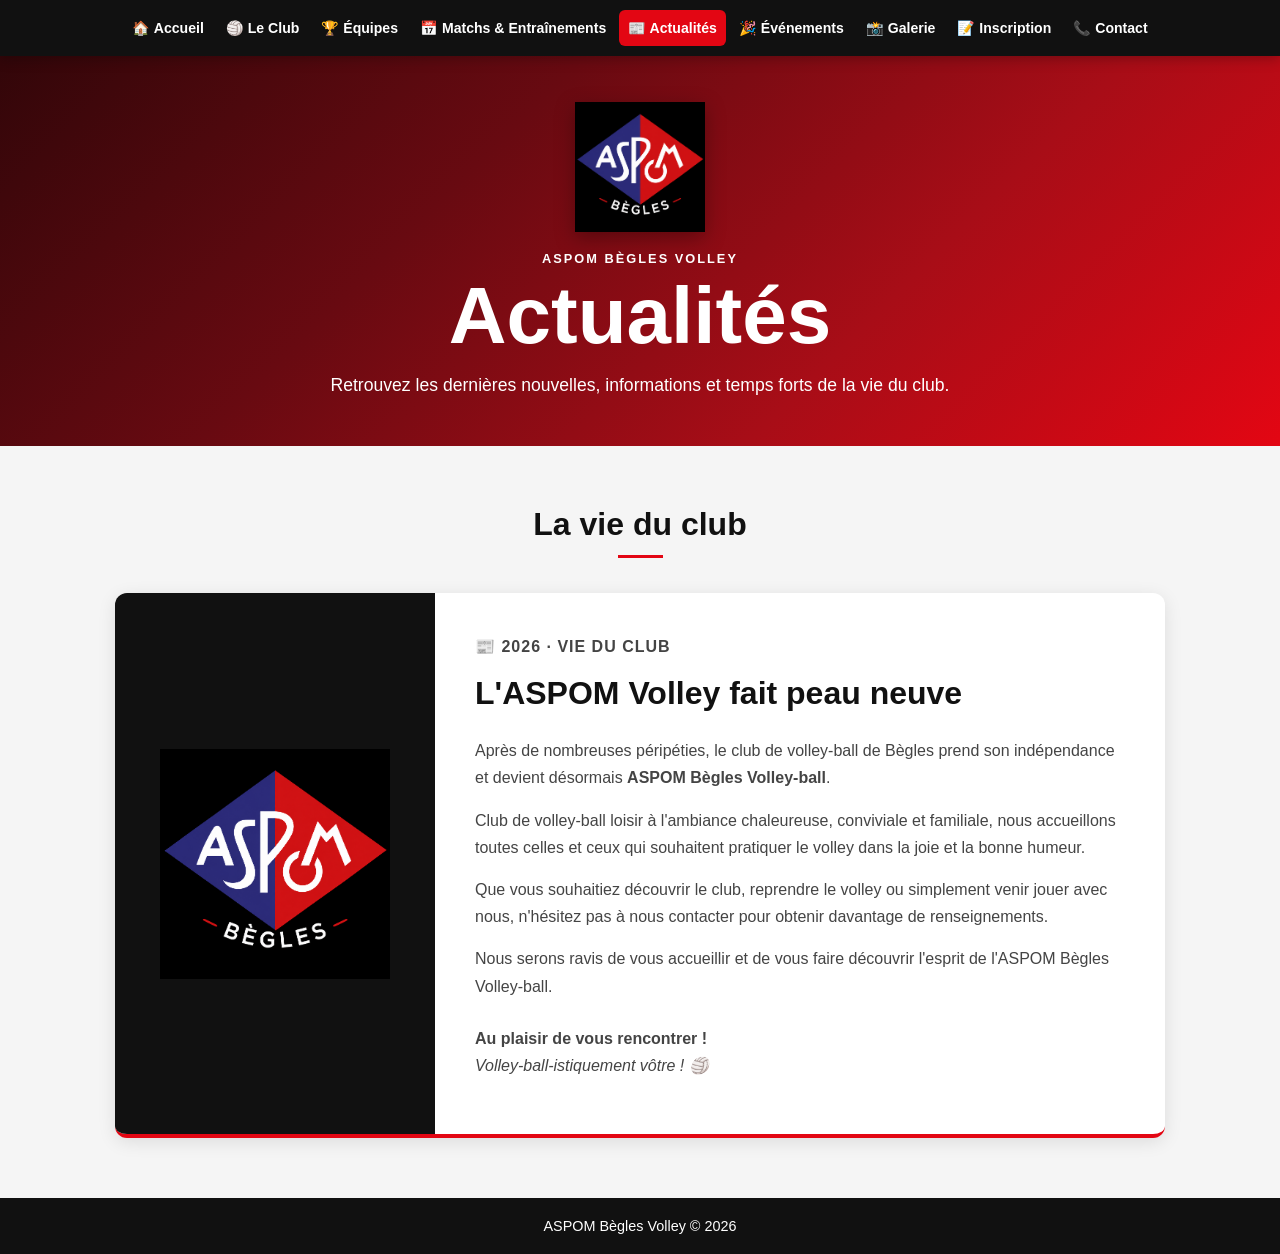
==== actualites.html @ 75d3885b "Update-v4" ====
<!DOCTYPE html>
<html lang="fr">

<head>
    <meta charset="UTF-8">
    <meta name="viewport" content="width=device-width, initial-scale=1.0">

    <title>Actualités | ASPOM Bègles Volley</title>

    <link rel="stylesheet" href="./style.css?v=3">
</head>

<body>

    <!-- =====================================================
         NAVIGATION
    ====================================================== -->

    <nav>
        <ul>

            <li>
                <a href="./index.html">🏠 Accueil</a>
            </li>

            <li>
                <a href="./club.html">🏐 Le Club</a>
            </li>

            <li>
                <a href="./equipes.html">🏆 Équipes</a>
            </li>

            <li>
                <a href="./matchs.html">📅 Matchs & Entraînements</a>
            </li>

            <li>
                <a href="./actualites.html" class="nav-active">
                    📰 Actualités
                </a>
            </li>

            <li>
                <a href="./evenements.html">
                    🎉 Événements
                </a>
            </li>

            <li>
                <a href="./galerie.html">
                    📸 Galerie
                </a>
            </li>

            <li>
                <a href="./inscription.html">
                    📝 Inscription
                </a>
            </li>

            <li>
                <a href="./index.html#contact">📞 Contact</a>
            </li>

        </ul>
    </nav>


    <!-- =====================================================
         BANDEAU
    ====================================================== -->

    <header class="page-hero">

        <div class="page-hero-content">

            <img
                src="./Logo_ASPOM.png"
                alt="Logo ASPOM Bègles Volley"
                class="page-hero-logo"
            >

            <p class="page-hero-label">
                ASPOM BÈGLES VOLLEY
            </p>

            <h1>
                Actualités
            </h1>

            <p class="page-hero-subtitle">
                Retrouvez les dernières nouvelles,
                informations et temps forts de la vie du club.
            </p>

        </div>

    </header>


    <!-- =====================================================
         CONTENU
    ====================================================== -->

    <main>

        <section class="section">

            <div class="section-title">

                <h2>
                    La vie du club
                </h2>

                <div class="title-line"></div>

            </div>


            <!-- =====================================================
                 ACTUALITÉ 1
            ====================================================== -->

            <article class="news-card">

                <div class="news-image">

                    <img
                        src="./Logo_ASPOM.png"
                        alt="ASPOM Bègles Volley"
                    >

                </div>


                <div class="news-content">

                    <p class="news-meta">
                        📰 2026 · Vie du club
                    </p>

                    <h2>
                        L'ASPOM Volley fait peau neuve
                    </h2>

                    <p>
                        Après de nombreuses péripéties, le club de
                        volley-ball de Bègles prend son indépendance
                        et devient désormais
                        <strong>ASPOM Bègles Volley-ball</strong>.
                    </p>

                    <p>
                        Club de volley-ball loisir à l'ambiance
                        chaleureuse, conviviale et familiale,
                        nous accueillons toutes celles et ceux
                        qui souhaitent pratiquer le volley dans
                        la joie et la bonne humeur.
                    </p>

                    <p>
                        Que vous souhaitiez découvrir le club,
                        reprendre le volley ou simplement venir
                        jouer avec nous, n'hésitez pas à nous
                        contacter pour obtenir davantage de
                        renseignements.
                    </p>

                    <p>
                        Nous serons ravis de vous accueillir et
                        de vous faire découvrir l'esprit de
                        l'ASPOM Bègles Volley-ball.
                    </p>

                    <p class="news-ending">
                        <strong>Au plaisir de vous rencontrer !</strong>
                        <br>
                        <em>Volley-ball-istiquement vôtre ! 🏐</em>
                    </p>

                </div>

            </article>

        </section>

    </main>


    <!-- =====================================================
         FOOTER
    ====================================================== -->

    <footer>

        <p>
            ASPOM Bègles Volley © 2026
        </p>

    </footer>

</body>

</html>
---- style.css ----
/* =====================================================
   RESET
===================================================== */

* {
    margin: 0;
    padding: 0;
    box-sizing: border-box;
}

html {
    scroll-behavior: smooth;
}

body {
    font-family: Arial, Helvetica, sans-serif;
    background: #f5f5f5;
    color: #111111;
}


/* =====================================================
   NAVIGATION
===================================================== */

nav {
    position: sticky;
    top: 0;
    z-index: 1000;

    width: 100%;

    background: #111111;

    box-shadow: 0 3px 12px rgba(0, 0, 0, 0.25);
}

nav ul {
    min-height: 56px;

    display: flex;
    justify-content: center;
    align-items: center;

    flex-wrap: wrap;

    gap: 4px;

    padding: 4px 15px;

    list-style: none;
}

nav li {
    list-style: none;
}

nav a {
    display: flex;
    align-items: center;

    gap: 6px;

    padding: 10px 9px;

    border-radius: 6px;

    color: #ffffff;

    text-decoration: none;

    font-size: 0.88rem;
    font-weight: bold;

    white-space: nowrap;

    transition:
        background 0.2s ease,
        color 0.2s ease;
}

nav a:hover {
    background: #e30613;
    color: #ffffff;
}


/* =====================================================
   HERO / BANNIÈRE PRINCIPALE
===================================================== */

.hero {
    position: relative;

    min-height: 733px;

    display: flex;
    justify-content: center;
    align-items: center;

    padding: 50px 20px;

    overflow: hidden;

    text-align: center;

    color: #ffffff;

    background:
        linear-gradient(
            135deg,
            #320609 0%,
            #680a11 35%,
            #a80d17 68%,
            #e30613 100%
        );
}


/* Effet lumineux rouge */

.hero::before {
    content: "";

    position: absolute;

    width: 800px;
    height: 800px;

    right: -300px;
    top: -150px;

    border-radius: 50%;

    background:
        radial-gradient(
            circle,
            rgba(255, 255, 255, 0.08) 0%,
            rgba(255, 255, 255, 0.02) 35%,
            transparent 70%
        );

    pointer-events: none;
}


/* Effet sombre diagonal */

.hero::after {
    content: "";

    position: absolute;

    width: 130%;
    height: 280px;

    left: -15%;
    bottom: -190px;

    transform: rotate(-7deg);

    background: rgba(0, 0, 0, 0.20);

    pointer-events: none;
}


/* Contenu du hero */

.hero-content {
    position: relative;

    z-index: 2;

    width: 100%;
    max-width: 900px;

    display: flex;
    flex-direction: column;
    align-items: center;

    margin: 0 auto;
}


/* =====================================================
   LOGO
===================================================== */

.hero-logo {
    display: block;

    width: 280px;
    max-width: 70%;

    height: auto;

    margin: 0 auto 22px;

    object-fit: contain;

    filter:
        drop-shadow(
            0 8px 12px rgba(0, 0, 0, 0.35)
        );
}


/* =====================================================
   TEXTE DU HERO
===================================================== */

.hero-label {
    margin-bottom: 15px;

    font-size: 0.95rem;

    font-weight: 500;

    letter-spacing: 0.5px;

    text-transform: uppercase;
}


.hero h1 {
    margin-bottom: 18px;

    font-size: clamp(3.2rem, 7vw, 5.8rem);

    line-height: 0.95;

    font-weight: 900;

    letter-spacing: -2px;

    text-shadow:
        0 4px 15px rgba(0, 0, 0, 0.25);
}

.hero h1 span {
    color: #ffffff;
}


.hero-subtitle {
    max-width: 800px;

    margin: 0 auto 28px;

    font-size: 1.2rem;

    line-height: 1.5;
}


/* =====================================================
   BOUTONS
===================================================== */

.hero-buttons {
    display: flex;

    justify-content: center;
    align-items: center;

    gap: 5px;

    flex-wrap: wrap;
}

.button {
    display: inline-block;

    padding: 14px 28px;

    border-radius: 30px;

    background: #f00616;

    color: #ffffff;

    text-decoration: none;

    font-size: 1rem;

    font-weight: bold;

    transition:
        background 0.2s ease,
        transform 0.2s ease;
}

.button:hover {
    background: #b9000c;

    transform: translateY(-2px);
}


/* Deuxième bouton */

.button-secondary {
    background: #f00616;

    border: none;
}

.button-secondary:hover {
    background: #b9000c;

    color: #ffffff;
}


/* =====================================================
   SECTION PRINCIPALE
===================================================== */

.section {
    max-width: 1400px;

    margin: 0 auto;

    padding: 60px 30px;
}

.section-title {
    margin-bottom: 35px;

    text-align: center;
}

.section-title h2 {
    font-size: 2rem;

    font-weight: 800;
}

.title-line {
    width: 45px;

    height: 3px;

    margin: 12px auto 0;

    background: #e30613;
}


/* =====================================================
   CARTES
===================================================== */

.cards {
    display: grid;

    grid-template-columns:
        repeat(4, 1fr);

    gap: 20px;
}

.card {
    min-height: 240px;

    display: flex;
    flex-direction: column;
    align-items: center;

    padding: 25px 20px;

    text-align: center;

    background: #ffffff;

    border-radius: 10px;

    border-bottom: 4px solid #e30613;

    box-shadow:
        0 4px 15px rgba(0, 0, 0, 0.10);

    transition:
        transform 0.2s ease,
        box-shadow 0.2s ease;
}

.card:hover {
    transform: translateY(-5px);

    box-shadow:
        0 8px 22px rgba(0, 0, 0, 0.15);
}


/* =====================================================
   ICÔNES
===================================================== */

.card-icon {
    display: flex;
    justify-content: center;
    align-items: center;

    width: 60px;
    height: 60px;

    margin-bottom: 12px;

    font-size: 2rem;
}

/* Carte entière utilisée comme lien */

a.card-link {
    color: #111111;
    text-decoration: none;
}

a.card-link:visited {
    color: #111111;
    text-decoration: none;
}

a.card-link:hover {
    color: #111111;
    text-decoration: none;
}

a.card-link h3,
a.card-link p {
    color: inherit;
    text-decoration: none;
}

/* =====================================================
   TEXTE DES CARTES
===================================================== */

.card h3 {
    margin-bottom: 12px;

    font-size: 1.1rem;

    line-height: 1.3;
}

.card p {
    font-size: 0.95rem;

    line-height: 1.55;

    color: #333333;
}


/* =====================================================
   FOOTER
===================================================== */

footer {
    padding: 20px;

    text-align: center;

    background: #111111;

    color: #ffffff;

    font-size: 0.9rem;
}

/* =====================================================
   PAGE CLUB - BANDEAU
===================================================== */

.page-hero {
    min-height: 390px;

    display: flex;
    justify-content: center;
    align-items: center;

    padding: 45px 20px;

    text-align: center;

    color: #ffffff;

    background:
        linear-gradient(
            135deg,
            #320609 0%,
            #680a11 35%,
            #a80d17 68%,
            #e30613 100%
        );
}


.page-hero-content {
    width: 100%;
    max-width: 850px;

    margin: 0 auto;
}


.page-hero-logo {
    width: 130px;
    height: auto;

    margin-bottom: 15px;

    filter:
        drop-shadow(
            0 6px 10px rgba(0, 0, 0, 0.30)
        );
}


.page-hero-label {
    margin-bottom: 10px;

    font-size: 0.8rem;

    font-weight: bold;

    letter-spacing: 2px;
}


.page-hero h1 {
    margin-bottom: 15px;

    font-size: clamp(3rem, 7vw, 5rem);

    font-weight: 900;

    line-height: 1;
}


.page-hero-subtitle {
    max-width: 700px;

    margin: auto;

    font-size: 1.1rem;

    line-height: 1.6;
}


/* =====================================================
   MENU PAGE CLUB
===================================================== */

.club-menu {
    display: grid;

    grid-template-columns:
        repeat(4, 1fr);

    gap: 20px;

    margin-bottom: 60px;
}


.club-menu-card {
    min-height: 210px;

    display: flex;
    flex-direction: column;
    align-items: center;

    padding: 25px 20px;

    text-align: center;

    text-decoration: none;

    color: #111111;

    background: #ffffff;

    border-radius: 10px;

    border-bottom: 4px solid #e30613;

    box-shadow:
        0 4px 15px rgba(0, 0, 0, 0.10);

    transition:
        transform 0.2s ease,
        box-shadow 0.2s ease;
}


.club-menu-card:hover {
    transform: translateY(-5px);

    box-shadow:
        0 8px 22px rgba(0, 0, 0, 0.15);
}


.club-menu-card:visited {
    color: #111111;
}


.club-menu-icon {
    margin-bottom: 12px;

    font-size: 2rem;
}


.club-menu-card h3 {
    margin-bottom: 12px;

    font-size: 1.15rem;
}


.club-menu-card p {
    color: #444444;

    font-size: 0.95rem;

    line-height: 1.5;
}


/* =====================================================
   CONTENU PAGE CLUB
===================================================== */

.club-content-section {
    max-width: 1050px;

    margin: 0 auto 35px;

    padding: 45px;

    background: #ffffff;

    border-radius: 12px;

    box-shadow:
        0 4px 18px rgba(0, 0, 0, 0.08);

    scroll-margin-top: 80px;
}


.club-content-text {
    max-width: 850px;

    margin: auto;
}


.club-small-title {
    margin-bottom: 8px;

    color: #e30613;

    font-size: 0.78rem;

    font-weight: 800;

    letter-spacing: 2px;
}


.club-content-section h2 {
    margin-bottom: 20px;

    font-size: 2rem;
}


.club-content-section p {
    margin-bottom: 14px;

    color: #444444;

    font-size: 1rem;

    line-height: 1.7;
}


/* =====================================================
   ONGLET ACTIF NAVIGATION
===================================================== */

nav a.nav-active {
    background: #e30613;
}

/* =====================================================
   PAGE ÉQUIPES
===================================================== */

.team-grid {
    display: grid;

    grid-template-columns:
        repeat(3, 1fr);

    gap: 22px;

    margin-bottom: 50px;
}


.team-card {
    position: relative;

    min-height: 260px;

    display: flex;
    flex-direction: column;
    align-items: center;
    justify-content: center;

    padding: 35px 25px;

    text-align: center;

    background: #ffffff;

    border-radius: 12px;

    border-bottom: 4px solid #e30613;

    box-shadow:
        0 4px 18px rgba(0, 0, 0, 0.10);
}


.team-number {
    position: absolute;

    top: 15px;
    right: 18px;

    color: #dddddd;

    font-size: 1.4rem;

    font-weight: 900;
}


.team-icon {
    margin-bottom: 15px;

    font-size: 2.4rem;
}


.team-card h3 {
    margin-bottom: 15px;

    font-size: 1.4rem;
}


.team-card p {
    color: #444444;

    font-size: 0.95rem;

    line-height: 1.6;
}


/* =====================================================
   ENTRAÎNEMENT COMMUN
===================================================== */

.training-block {
    max-width: 1050px;

    display: flex;
    align-items: center;

    gap: 30px;

    margin: 0 auto;

    padding: 40px;

    background: #ffffff;

    border-radius: 12px;

    border-left: 5px solid #e30613;

    box-shadow:
        0 4px 18px rgba(0, 0, 0, 0.08);
}


.training-icon {
    flex-shrink: 0;

    font-size: 3rem;
}


.training-content h2 {
    margin-bottom: 15px;

    font-size: 1.8rem;
}


.training-content p {
    margin-bottom: 10px;

    color: #444444;

    line-height: 1.6;
}

/* =====================================================
   PAGE MATCHS & ENTRAÎNEMENTS
===================================================== */

.schedule-block {
    max-width: 1050px;

    display: flex;
    align-items: flex-start;

    gap: 30px;

    margin: 0 auto 60px;

    padding: 40px;

    background: #ffffff;

    border-radius: 12px;

    border-left: 5px solid #e30613;

    box-shadow:
        0 4px 18px rgba(0, 0, 0, 0.08);
}


.schedule-icon {
    flex-shrink: 0;

    font-size: 3rem;
}


.schedule-content {
    width: 100%;
}


.schedule-content h2 {
    margin-bottom: 15px;

    font-size: 1.8rem;
}


.schedule-content p {
    margin-bottom: 12px;

    color: #444444;

    line-height: 1.6;
}


.schedule-details {
    display: grid;

    grid-template-columns:
        repeat(3, 1fr);

    gap: 15px;

    margin-top: 25px;
}


.schedule-details div {
    padding: 18px;

    background: #f7f7f7;

    border-radius: 8px;

    text-align: center;
}


.schedule-details strong {
    display: block;

    margin-bottom: 8px;
}


.schedule-details span {
    color: #444444;

    font-size: 0.95rem;
}


.matches-section {
    max-width: 1050px;

    margin: 0 auto;
}


.matches-empty {
    padding: 45px 25px;

    text-align: center;

    background: #ffffff;

    border-radius: 12px;

    border-bottom: 4px solid #e30613;

    box-shadow:
        0 4px 18px rgba(0, 0, 0, 0.08);
}


.matches-empty-icon {
    margin-bottom: 15px;

    font-size: 2.5rem;
}


.matches-empty h3 {
    margin-bottom: 12px;

    font-size: 1.4rem;
}


.matches-empty p {
    color: #444444;

    line-height: 1.6;
}

/* =====================================================
   PAGE ACTUALITÉS
===================================================== */

.news-card {
    max-width: 1050px;

    display: grid;

    grid-template-columns:
        320px 1fr;

    margin: 0 auto;

    overflow: hidden;

    background: #ffffff;

    border-radius: 12px;

    border-bottom: 4px solid #e30613;

    box-shadow:
        0 4px 18px rgba(0, 0, 0, 0.10);
}


.news-image {
    display: flex;
    justify-content: center;
    align-items: center;

    min-height: 380px;

    padding: 35px;

    background: #111111;
}


.news-image img {
    width: 100%;
    max-width: 230px;

    height: auto;

    object-fit: contain;
}


.news-content {
    padding: 40px;
}


.news-meta {
    margin-bottom: 10px;

    color: #e30613;

    font-size: 0.8rem;

    font-weight: 800;

    letter-spacing: 1px;

    text-transform: uppercase;
}


.news-content h2 {
    margin-bottom: 25px;

    font-size: 2rem;
}


.news-content p {
    margin-bottom: 15px;

    color: #444444;

    font-size: 1rem;

    line-height: 1.7;
}


.news-ending {
    margin-top: 25px;
}

/* =====================================================
   PAGE ÉVÉNEMENTS
===================================================== */

.events-grid {
    display: grid;

    grid-template-columns:
        repeat(3, 1fr);

    gap: 22px;

    margin-bottom: 50px;
}


.event-card {
    min-height: 250px;

    display: flex;
    flex-direction: column;
    justify-content: center;
    align-items: center;

    padding: 30px 25px;

    text-align: center;

    background: #ffffff;

    border-radius: 12px;

    border-bottom: 4px solid #e30613;

    box-shadow:
        0 4px 18px rgba(0, 0, 0, 0.10);
}


.event-icon {
    margin-bottom: 15px;

    font-size: 2.5rem;
}


.event-card h3 {
    margin-bottom: 15px;

    font-size: 1.3rem;
}


.event-card p {
    color: #444444;

    font-size: 0.95rem;

    line-height: 1.6;
}


.events-coming {
    max-width: 1050px;

    margin: 0 auto;

    padding: 40px;

    text-align: center;

    background: #ffffff;

    border-radius: 12px;

    border-left: 5px solid #e30613;

    box-shadow:
        0 4px 18px rgba(0, 0, 0, 0.08);
}


.events-coming-icon {
    margin-bottom: 12px;

    font-size: 2.7rem;
}


.events-coming h2 {
    margin-bottom: 15px;

    font-size: 1.8rem;
}


.events-coming p {
    color: #444444;

    line-height: 1.6;
}

/* =====================================================
   PAGE GALERIE
===================================================== */

.gallery-categories {
    display: grid;

    grid-template-columns:
        repeat(3, 1fr);

    gap: 22px;

    margin-bottom: 50px;
}


.gallery-category {
    min-height: 240px;

    display: flex;
    flex-direction: column;
    justify-content: center;
    align-items: center;

    padding: 30px 25px;

    text-align: center;

    background: #ffffff;

    border-radius: 12px;

    border-bottom: 4px solid #e30613;

    box-shadow:
        0 4px 18px rgba(0, 0, 0, 0.10);
}


.gallery-category-icon {
    margin-bottom: 15px;

    font-size: 2.5rem;
}


.gallery-category h3 {
    margin-bottom: 15px;

    font-size: 1.3rem;
}


.gallery-category p {
    color: #444444;

    font-size: 0.95rem;

    line-height: 1.6;
}


.gallery-coming {
    max-width: 1050px;

    margin: 0 auto;

    padding: 45px 30px;

    text-align: center;

    background: #ffffff;

    border-radius: 12px;

    border-left: 5px solid #e30613;

    box-shadow:
        0 4px 18px rgba(0, 0, 0, 0.08);
}


.gallery-coming-icon {
    margin-bottom: 15px;

    font-size: 3rem;
}


.gallery-coming h2 {
    margin-bottom: 15px;

    font-size: 1.8rem;
}


.gallery-coming p {
    color: #444444;

    line-height: 1.6;
}

/* =====================================================
   PAGE INSCRIPTION
===================================================== */

.join-intro {
    max-width: 1050px;

    display: flex;
    align-items: center;

    gap: 30px;

    margin: 0 auto 45px;

    padding: 40px;

    background: #ffffff;

    border-radius: 12px;

    border-left: 5px solid #e30613;

    box-shadow:
        0 4px 18px rgba(0, 0, 0, 0.08);
}


.join-intro-icon {
    flex-shrink: 0;

    font-size: 3rem;
}


.join-intro-content h2 {
    margin-bottom: 15px;

    font-size: 1.8rem;
}


.join-intro-content p {
    margin-bottom: 12px;

    color: #444444;

    line-height: 1.6;
}


/* ÉTAPES */

.join-steps {
    display: grid;

    grid-template-columns:
        repeat(3, 1fr);

    gap: 22px;

    margin-bottom: 50px;
}


.join-step {
    position: relative;

    min-height: 260px;

    display: flex;
    flex-direction: column;
    justify-content: center;
    align-items: center;

    padding: 35px 25px;

    text-align: center;

    background: #ffffff;

    border-radius: 12px;

    border-bottom: 4px solid #e30613;

    box-shadow:
        0 4px 18px rgba(0, 0, 0, 0.10);
}


.join-step-number {
    position: absolute;

    top: 15px;
    right: 18px;

    color: #dddddd;

    font-size: 1.5rem;

    font-weight: 900;
}


.join-step-icon {
    margin-bottom: 15px;

    font-size: 2.5rem;
}


.join-step h3 {
    margin-bottom: 15px;

    font-size: 1.25rem;
}


.join-step p {
    color: #444444;

    font-size: 0.95rem;

    line-height: 1.6;
}


/* HORAIRES */

.join-training {
    max-width: 1050px;

    margin: 0 auto;

    padding: 40px;

    text-align: center;

    background: #ffffff;

    border-radius: 12px;

    box-shadow:
        0 4px 18px rgba(0, 0, 0, 0.08);
}


.join-training h2 {
    margin-bottom: 25px;

    font-size: 1.8rem;
}


.join-training-details {
    display: grid;

    grid-template-columns:
        repeat(3, 1fr);

    gap: 15px;
}


.join-training-details div {
    padding: 20px;

    background: #f7f7f7;

    border-radius: 8px;

    border-bottom: 3px solid #e30613;
}


.join-training-details strong {
    display: block;

    margin-bottom: 8px;
}


.join-training-details span {
    color: #444444;
}

/* =====================================================
   TABLETTES
===================================================== */

@media (max-width: 1100px) {

    nav a {
        font-size: 0.82rem;

        padding: 9px 7px;
    }

    .hero {
        min-height: 680px;
    }

    .cards {
        grid-template-columns:
            repeat(2, 1fr);
    }
   
   .club-menu {
    grid-template-columns:
        repeat(2, 1fr);
   }
}


/* =====================================================
   TÉLÉPHONES
===================================================== */

@media (max-width: 700px) {

    nav ul {
        gap: 2px;

        padding: 5px;
    }

    nav a {
        padding: 7px 5px;

        font-size: 0.72rem;
    }


    .hero {
        min-height: 650px;

        padding: 45px 20px;
    }


    .hero-logo {
        width: 210px;

        margin-bottom: 20px;
    }


    .hero-label {
        font-size: 0.72rem;

        letter-spacing: 1px;
    }


    .hero h1 {
        font-size: clamp(2.8rem, 13vw, 4rem);

        letter-spacing: -1px;
    }


    .hero-subtitle {
        font-size: 1rem;

        max-width: 500px;
    }


    .hero-buttons {
        flex-direction: column;

        width: 100%;

        gap: 10px;
    }


    .hero-buttons .button {
        width: 100%;

        max-width: 280px;

        text-align: center;
    }


    .section {
        padding: 45px 15px;
    }


    .section-title h2 {
        font-size: 1.7rem;
    }


    .cards {
        grid-template-columns:
            repeat(2, 1fr);

        gap: 12px;
    }


    .card {
        min-height: 250px;

        padding: 20px 12px;
    }


    .card h3 {
        font-size: 0.95rem;
    }


    .card p {
        font-size: 0.85rem;
    }

   .page-hero {
    min-height: 330px;
   }
   
   .page-hero-logo {
       width: 100px;
   }
   
   .club-menu {
       grid-template-columns:
           repeat(2, 1fr);
   
       gap: 12px;
   }
   
   .club-menu-card {
       min-height: 200px;
   
       padding: 20px 12px;
   }
   
   .club-content-section {
       padding: 30px 20px;
   }
   
   .club-content-section h2 {
       font-size: 1.6rem;
   }

   .club-stats {
    grid-template-columns:
        repeat(2, 1fr);
   }

   .team-grid {
       grid-template-columns: 1fr;
   }
   
   .training-block {
       flex-direction: column;
   
       padding: 30px 20px;
   
       text-align: center;
   }
   .news-card {
       grid-template-columns: 1fr;
   }
   
   
   .news-image {
       min-height: 250px;
   }
   
   
   .news-image img {
       max-width: 170px;
   }
   
   
   .news-content {
       padding: 30px 20px;
   }
   
   
   .news-content h2 {
       font-size: 1.6rem;
   }

   .events-grid {
       grid-template-columns: 1fr;
   }
   
   
   .events-coming {
       padding: 30px 20px;
   }

   .gallery-categories {
       grid-template-columns: 1fr;
   }
   
   
   .gallery-coming {
       padding: 30px 20px;
   }

   .join-intro {
       flex-direction: column;
   
       padding: 30px 20px;
   
       text-align: center;
   }
   
   
   .join-steps {
       grid-template-columns: 1fr;
   }
   
   
   .join-training {
       padding: 30px 20px;
   }
   
   
   .join-training-details {
       grid-template-columns: 1fr;
   }
}


/* =====================================================
   PETITS TÉLÉPHONES
===================================================== */

@media (max-width: 420px) {

    nav a {
        font-size: 0.68rem;

        padding: 6px 4px;
    }


    .hero {
        min-height: 620px;
    }


    .hero-logo {
        width: 175px;
    }


    .hero h1 {
        font-size: 2.7rem;
    }


    .cards {
        grid-template-columns: 1fr;
    }

   .club-menu {
    grid-template-columns: 1fr;
   }

   .club-stats {
    grid-template-columns: 1fr;
   }
}
/* =====================================================
   CHIFFRES CLÉS DU CLUB
===================================================== */

.club-stats {
    display: grid;

    grid-template-columns:
        repeat(4, 1fr);

    gap: 18px;

    margin-top: 35px;
}


.club-stat {
    min-height: 130px;

    display: flex;
    flex-direction: column;
    justify-content: center;
    align-items: center;

    padding: 22px 15px;

    text-align: center;

    background: #f7f7f7;

    border-radius: 10px;

    border-bottom: 4px solid #e30613;
}


.club-stat-number {
    display: block;

    margin-bottom: 7px;

    color: #e30613;

    font-size: 2rem;

    font-weight: 900;
}


.club-stat-place {
    font-size: 1.6rem;
}


.club-stat-label {
    color: #333333;

    font-size: 0.9rem;

    font-weight: bold;

    line-height: 1.4;
}

.card-link {
    color: #111111;
    text-decoration: none;
}

.card-link:visited {
    color: #111111;
}
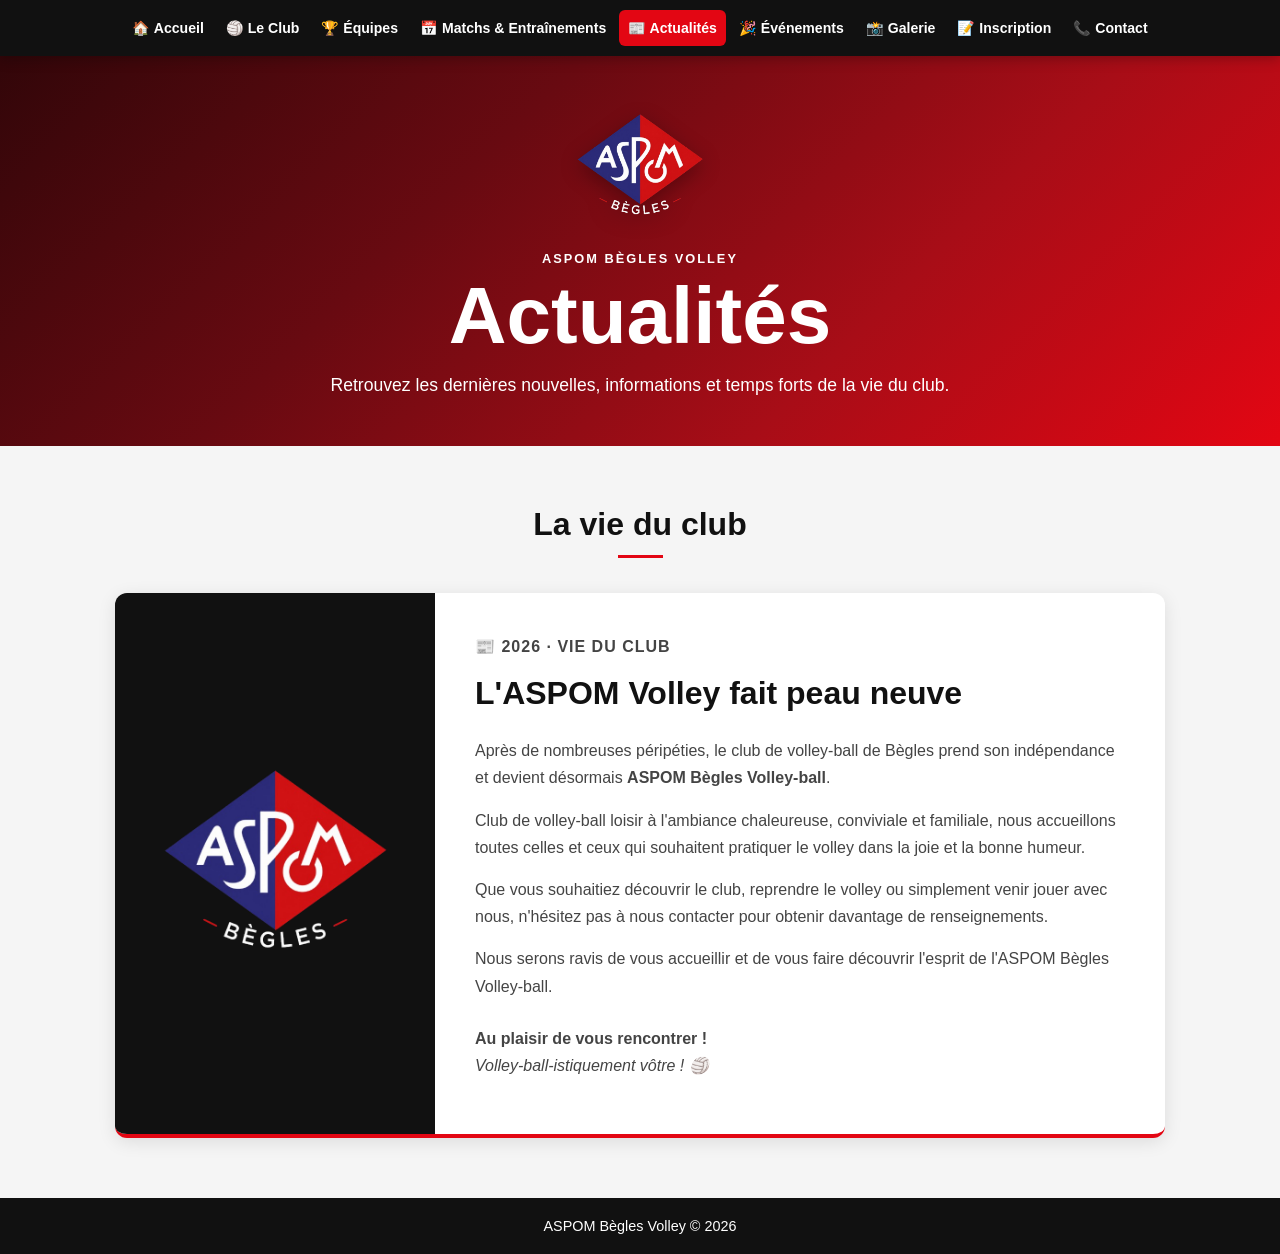
==== commit e8530823: "Update-v5" ====
--- a/actualites.html
+++ b/actualites.html
@@ -7,7 +7,7 @@
 
     <title>Actualités | ASPOM Bègles Volley</title>
 
-    <link rel="stylesheet" href="./style.css?v=3">
+    <link rel="stylesheet" href="./style.css?v=5">
 </head>
 
 <body>
@@ -60,7 +60,9 @@
             </li>
 
             <li>
-                <a href="./index.html#contact">📞 Contact</a>
+                <a href="./contact.html">
+                    📞 Contact
+                </a>
             </li>
 
         </ul>
--- a/style.css
+++ b/style.css
@@ -101,6 +101,358 @@
     padding: 50px 20px;
 
     overflow: hidden;
+
+    text-align: center;
+
+    color: #ffffff;
+
+    background:
+        linear-gradient(
+            rgba(0, 0, 0, 0.55),
+            rgba(120, 0, 0, 0.35)
+        ),
+        url("./fond-banniere-volley.png");
+
+    background-size: cover;
+    background-position: center;
+    background-repeat: no-repeat;
+}
+
+
+/* Effet lumineux rouge */
+
+.hero::before {
+    display: none;
+}
+
+
+/* Effet sombre diagonal */
+
+.hero::after {
+    display: none;
+}
+
+
+/* Contenu du hero */
+
+.hero-content {
+    position: relative;
+
+    z-index: 2;
+
+    width: 100%;
+    max-width: 900px;
+
+    display: flex;
+    flex-direction: column;
+    align-items: center;
+
+    margin: 0 auto;
+}
+
+
+/* =====================================================
+   LOGO
+===================================================== */
+
+.hero-logo {
+    display: block;
+
+    width: 280px;
+    max-width: 70%;
+
+    height: auto;
+
+    margin: 0 auto 22px;
+
+    object-fit: contain;
+
+    filter:
+        drop-shadow(
+            0 8px 12px rgba(0, 0, 0, 0.35)
+        );
+}
+
+
+/* =====================================================
+   TEXTE DU HERO
+===================================================== */
+
+.hero-label {
+    margin-bottom: 15px;
+
+    font-size: 0.95rem;
+
+    font-weight: 500;
+
+    letter-spacing: 0.5px;
+
+    text-transform: uppercase;
+}
+
+
+.hero h1 {
+    margin-bottom: 18px;
+
+    font-size: clamp(3.2rem, 7vw, 5.8rem);
+
+    line-height: 0.95;
+
+    font-weight: 900;
+
+    letter-spacing: -2px;
+
+    text-shadow:
+        0 6px 20px rgba(0, 0, 0, 0.55);
+}
+
+.hero h1 span {
+    color: #ffffff;
+}
+
+
+.hero-subtitle {
+    max-width: 800px;
+
+    margin: 0 auto 28px;
+
+    font-size: 1.2rem;
+
+    line-height: 1.5;
+
+    text-shadow:
+        0 3px 10px rgba(0, 0, 0, 0.45);
+}
+
+/* =====================================================
+   BOUTONS
+===================================================== */
+
+.hero-buttons {
+    display: flex;
+
+    justify-content: center;
+    align-items: center;
+
+    gap: 5px;
+
+    flex-wrap: wrap;
+}
+
+.button {
+    display: inline-block;
+
+    padding: 14px 28px;
+
+    border-radius: 30px;
+
+    background: #f00616;
+
+    color: #ffffff;
+
+    text-decoration: none;
+
+    font-size: 1rem;
+
+    font-weight: bold;
+
+    transition:
+        background 0.2s ease,
+        transform 0.2s ease;
+}
+
+.button:hover {
+    background: #b9000c;
+
+    transform: translateY(-2px);
+}
+
+
+/* Deuxième bouton */
+
+.button-secondary {
+    background: #f00616;
+
+    border: none;
+}
+
+.button-secondary:hover {
+    background: #b9000c;
+
+    color: #ffffff;
+}
+
+
+/* =====================================================
+   SECTION PRINCIPALE
+===================================================== */
+
+.section {
+    max-width: 1400px;
+
+    margin: 0 auto;
+
+    padding: 60px 30px;
+}
+
+.section-title {
+    margin-bottom: 35px;
+
+    text-align: center;
+}
+
+.section-title h2 {
+    font-size: 2rem;
+
+    font-weight: 800;
+}
+
+.title-line {
+    width: 45px;
+
+    height: 3px;
+
+    margin: 12px auto 0;
+
+    background: #e30613;
+}
+
+
+/* =====================================================
+   CARTES
+===================================================== */
+
+.cards {
+    display: grid;
+
+    grid-template-columns:
+        repeat(4, 1fr);
+
+    gap: 20px;
+}
+
+.card {
+    min-height: 240px;
+
+    display: flex;
+    flex-direction: column;
+    align-items: center;
+
+    padding: 25px 20px;
+
+    text-align: center;
+
+    background: #ffffff;
+
+    border-radius: 10px;
+
+    border-bottom: 4px solid #e30613;
+
+    box-shadow:
+        0 4px 15px rgba(0, 0, 0, 0.10);
+
+    transition:
+        transform 0.2s ease,
+        box-shadow 0.2s ease;
+}
+
+.card:hover {
+    transform: translateY(-5px);
+
+    box-shadow:
+        0 8px 22px rgba(0, 0, 0, 0.15);
+}
+
+
+/* =====================================================
+   ICÔNES
+===================================================== */
+
+.card-icon {
+    display: flex;
+    justify-content: center;
+    align-items: center;
+
+    width: 60px;
+    height: 60px;
+
+    margin-bottom: 12px;
+
+    font-size: 2rem;
+}
+
+/* Carte entière utilisée comme lien */
+
+a.card-link {
+    color: #111111;
+    text-decoration: none;
+}
+
+a.card-link:visited {
+    color: #111111;
+    text-decoration: none;
+}
+
+a.card-link:hover {
+    color: #111111;
+    text-decoration: none;
+}
+
+a.card-link h3,
+a.card-link p {
+    color: inherit;
+    text-decoration: none;
+}
+
+/* =====================================================
+   TEXTE DES CARTES
+===================================================== */
+
+.card h3 {
+    margin-bottom: 12px;
+
+    font-size: 1.1rem;
+
+    line-height: 1.3;
+}
+
+.card p {
+    font-size: 0.95rem;
+
+    line-height: 1.55;
+
+    color: #333333;
+}
+
+
+/* =====================================================
+   FOOTER
+===================================================== */
+
+footer {
+    padding: 20px;
+
+    text-align: center;
+
+    background: #111111;
+
+    color: #ffffff;
+
+    font-size: 0.9rem;
+}
+
+/* =====================================================
+   PAGE CLUB - BANDEAU
+===================================================== */
+
+.page-hero {
+    min-height: 390px;
+
+    display: flex;
+    justify-content: center;
+    align-items: center;
+
+    padding: 45px 20px;
 
     text-align: center;
 
@@ -117,388 +469,6 @@
 }
 
 
-/* Effet lumineux rouge */
-
-.hero::before {
-    content: "";
-
-    position: absolute;
-
-    width: 800px;
-    height: 800px;
-
-    right: -300px;
-    top: -150px;
-
-    border-radius: 50%;
-
-    background:
-        radial-gradient(
-            circle,
-            rgba(255, 255, 255, 0.08) 0%,
-            rgba(255, 255, 255, 0.02) 35%,
-            transparent 70%
-        );
-
-    pointer-events: none;
-}
-
-
-/* Effet sombre diagonal */
-
-.hero::after {
-    content: "";
-
-    position: absolute;
-
-    width: 130%;
-    height: 280px;
-
-    left: -15%;
-    bottom: -190px;
-
-    transform: rotate(-7deg);
-
-    background: rgba(0, 0, 0, 0.20);
-
-    pointer-events: none;
-}
-
-
-/* Contenu du hero */
-
-.hero-content {
-    position: relative;
-
-    z-index: 2;
-
-    width: 100%;
-    max-width: 900px;
-
-    display: flex;
-    flex-direction: column;
-    align-items: center;
-
-    margin: 0 auto;
-}
-
-
-/* =====================================================
-   LOGO
-===================================================== */
-
-.hero-logo {
-    display: block;
-
-    width: 280px;
-    max-width: 70%;
-
-    height: auto;
-
-    margin: 0 auto 22px;
-
-    object-fit: contain;
-
-    filter:
-        drop-shadow(
-            0 8px 12px rgba(0, 0, 0, 0.35)
-        );
-}
-
-
-/* =====================================================
-   TEXTE DU HERO
-===================================================== */
-
-.hero-label {
-    margin-bottom: 15px;
-
-    font-size: 0.95rem;
-
-    font-weight: 500;
-
-    letter-spacing: 0.5px;
-
-    text-transform: uppercase;
-}
-
-
-.hero h1 {
-    margin-bottom: 18px;
-
-    font-size: clamp(3.2rem, 7vw, 5.8rem);
-
-    line-height: 0.95;
-
-    font-weight: 900;
-
-    letter-spacing: -2px;
-
-    text-shadow:
-        0 4px 15px rgba(0, 0, 0, 0.25);
-}
-
-.hero h1 span {
-    color: #ffffff;
-}
-
-
-.hero-subtitle {
-    max-width: 800px;
-
-    margin: 0 auto 28px;
-
-    font-size: 1.2rem;
-
-    line-height: 1.5;
-}
-
-
-/* =====================================================
-   BOUTONS
-===================================================== */
-
-.hero-buttons {
-    display: flex;
-
-    justify-content: center;
-    align-items: center;
-
-    gap: 5px;
-
-    flex-wrap: wrap;
-}
-
-.button {
-    display: inline-block;
-
-    padding: 14px 28px;
-
-    border-radius: 30px;
-
-    background: #f00616;
-
-    color: #ffffff;
-
-    text-decoration: none;
-
-    font-size: 1rem;
-
-    font-weight: bold;
-
-    transition:
-        background 0.2s ease,
-        transform 0.2s ease;
-}
-
-.button:hover {
-    background: #b9000c;
-
-    transform: translateY(-2px);
-}
-
-
-/* Deuxième bouton */
-
-.button-secondary {
-    background: #f00616;
-
-    border: none;
-}
-
-.button-secondary:hover {
-    background: #b9000c;
-
-    color: #ffffff;
-}
-
-
-/* =====================================================
-   SECTION PRINCIPALE
-===================================================== */
-
-.section {
-    max-width: 1400px;
-
-    margin: 0 auto;
-
-    padding: 60px 30px;
-}
-
-.section-title {
-    margin-bottom: 35px;
-
-    text-align: center;
-}
-
-.section-title h2 {
-    font-size: 2rem;
-
-    font-weight: 800;
-}
-
-.title-line {
-    width: 45px;
-
-    height: 3px;
-
-    margin: 12px auto 0;
-
-    background: #e30613;
-}
-
-
-/* =====================================================
-   CARTES
-===================================================== */
-
-.cards {
-    display: grid;
-
-    grid-template-columns:
-        repeat(4, 1fr);
-
-    gap: 20px;
-}
-
-.card {
-    min-height: 240px;
-
-    display: flex;
-    flex-direction: column;
-    align-items: center;
-
-    padding: 25px 20px;
-
-    text-align: center;
-
-    background: #ffffff;
-
-    border-radius: 10px;
-
-    border-bottom: 4px solid #e30613;
-
-    box-shadow:
-        0 4px 15px rgba(0, 0, 0, 0.10);
-
-    transition:
-        transform 0.2s ease,
-        box-shadow 0.2s ease;
-}
-
-.card:hover {
-    transform: translateY(-5px);
-
-    box-shadow:
-        0 8px 22px rgba(0, 0, 0, 0.15);
-}
-
-
-/* =====================================================
-   ICÔNES
-===================================================== */
-
-.card-icon {
-    display: flex;
-    justify-content: center;
-    align-items: center;
-
-    width: 60px;
-    height: 60px;
-
-    margin-bottom: 12px;
-
-    font-size: 2rem;
-}
-
-/* Carte entière utilisée comme lien */
-
-a.card-link {
-    color: #111111;
-    text-decoration: none;
-}
-
-a.card-link:visited {
-    color: #111111;
-    text-decoration: none;
-}
-
-a.card-link:hover {
-    color: #111111;
-    text-decoration: none;
-}
-
-a.card-link h3,
-a.card-link p {
-    color: inherit;
-    text-decoration: none;
-}
-
-/* =====================================================
-   TEXTE DES CARTES
-===================================================== */
-
-.card h3 {
-    margin-bottom: 12px;
-
-    font-size: 1.1rem;
-
-    line-height: 1.3;
-}
-
-.card p {
-    font-size: 0.95rem;
-
-    line-height: 1.55;
-
-    color: #333333;
-}
-
-
-/* =====================================================
-   FOOTER
-===================================================== */
-
-footer {
-    padding: 20px;
-
-    text-align: center;
-
-    background: #111111;
-
-    color: #ffffff;
-
-    font-size: 0.9rem;
-}
-
-/* =====================================================
-   PAGE CLUB - BANDEAU
-===================================================== */
-
-.page-hero {
-    min-height: 390px;
-
-    display: flex;
-    justify-content: center;
-    align-items: center;
-
-    padding: 45px 20px;
-
-    text-align: center;
-
-    color: #ffffff;
-
-    background:
-        linear-gradient(
-            135deg,
-            #320609 0%,
-            #680a11 35%,
-            #a80d17 68%,
-            #e30613 100%
-        );
-}
-
-
 .page-hero-content {
     width: 100%;
     max-width: 850px;
@@ -1447,315 +1417,450 @@
 }
 
 /* =====================================================
-   TABLETTES
-===================================================== */
-
-@media (max-width: 1100px) {
-
-    nav a {
-        font-size: 0.82rem;
-
-        padding: 9px 7px;
-    }
-
-    .hero {
-        min-height: 680px;
-    }
-
-    .cards {
-        grid-template-columns:
-            repeat(2, 1fr);
-    }
-   
-   .club-menu {
-    grid-template-columns:
-        repeat(2, 1fr);
-   }
-}
-
-
-/* =====================================================
-   TÉLÉPHONES
-===================================================== */
-
-@media (max-width: 700px) {
-
-    nav ul {
-        gap: 2px;
-
-        padding: 5px;
-    }
-
-    nav a {
-        padding: 7px 5px;
-
-        font-size: 0.72rem;
-    }
-
-
-    .hero {
-        min-height: 650px;
-
-        padding: 45px 20px;
-    }
-
-
-    .hero-logo {
-        width: 210px;
-
-        margin-bottom: 20px;
-    }
-
-
-    .hero-label {
-        font-size: 0.72rem;
-
-        letter-spacing: 1px;
-    }
-
-
-    .hero h1 {
-        font-size: clamp(2.8rem, 13vw, 4rem);
-
-        letter-spacing: -1px;
-    }
-
-
-    .hero-subtitle {
-        font-size: 1rem;
-
-        max-width: 500px;
-    }
-
-
-    .hero-buttons {
-        flex-direction: column;
-
-        width: 100%;
-
-        gap: 10px;
-    }
-
-
-    .hero-buttons .button {
-        width: 100%;
-
-        max-width: 280px;
-
-        text-align: center;
-    }
-
-
-    .section {
-        padding: 45px 15px;
-    }
-
-
-    .section-title h2 {
-        font-size: 1.7rem;
-    }
-
-
-    .cards {
-        grid-template-columns:
-            repeat(2, 1fr);
-
-        gap: 12px;
-    }
-
-
-    .card {
-        min-height: 250px;
-
-        padding: 20px 12px;
-    }
-
-
-    .card h3 {
-        font-size: 0.95rem;
-    }
-
-
-    .card p {
-        font-size: 0.85rem;
-    }
-
-   .page-hero {
-    min-height: 330px;
-   }
-   
-   .page-hero-logo {
-       width: 100px;
-   }
-   
-   .club-menu {
-       grid-template-columns:
-           repeat(2, 1fr);
-   
-       gap: 12px;
-   }
-   
-   .club-menu-card {
-       min-height: 200px;
-   
-       padding: 20px 12px;
-   }
-   
-   .club-content-section {
-       padding: 30px 20px;
-   }
-   
-   .club-content-section h2 {
-       font-size: 1.6rem;
-   }
-
-   .club-stats {
-    grid-template-columns:
-        repeat(2, 1fr);
-   }
-
-   .team-grid {
-       grid-template-columns: 1fr;
-   }
-   
-   .training-block {
-       flex-direction: column;
-   
-       padding: 30px 20px;
-   
-       text-align: center;
-   }
-   .news-card {
-       grid-template-columns: 1fr;
-   }
-   
-   
-   .news-image {
-       min-height: 250px;
-   }
-   
-   
-   .news-image img {
-       max-width: 170px;
-   }
-   
-   
-   .news-content {
-       padding: 30px 20px;
-   }
-   
-   
-   .news-content h2 {
-       font-size: 1.6rem;
-   }
-
-   .events-grid {
-       grid-template-columns: 1fr;
-   }
-   
-   
-   .events-coming {
-       padding: 30px 20px;
-   }
-
-   .gallery-categories {
-       grid-template-columns: 1fr;
-   }
-   
-   
-   .gallery-coming {
-       padding: 30px 20px;
-   }
-
-   .join-intro {
-       flex-direction: column;
-   
-       padding: 30px 20px;
-   
-       text-align: center;
-   }
-   
-   
-   .join-steps {
-       grid-template-columns: 1fr;
-   }
-   
-   
-   .join-training {
-       padding: 30px 20px;
-   }
-   
-   
-   .join-training-details {
-       grid-template-columns: 1fr;
-   }
-}
-
-
-/* =====================================================
-   PETITS TÉLÉPHONES
-===================================================== */
-
-@media (max-width: 420px) {
-
-    nav a {
-        font-size: 0.68rem;
-
-        padding: 6px 4px;
-    }
-
-
-    .hero {
-        min-height: 620px;
-    }
-
-
-    .hero-logo {
-        width: 175px;
-    }
-
-
-    .hero h1 {
-        font-size: 2.7rem;
-    }
-
-
-    .cards {
-        grid-template-columns: 1fr;
-    }
-
-   .club-menu {
-    grid-template-columns: 1fr;
-   }
-
-   .club-stats {
-    grid-template-columns: 1fr;
-   }
-}
-/* =====================================================
-   CHIFFRES CLÉS DU CLUB
-===================================================== */
-
-.club-stats {
+   PAGE CONTACT
+===================================================== */
+
+.contact-grid {
     display: grid;
 
     grid-template-columns:
         repeat(4, 1fr);
 
-    gap: 18px;
-
-    margin-top: 35px;
-}
-
-
-.club-stat {
-    min-height: 130px;
+    gap: 22px;
+
+    margin-bottom: 50px;
+}
+
+
+.contact-card {
+    min-height: 260px;
 
     display: flex;
     flex-direction: column;
     justify-content: center;
     align-items: center;
 
+    padding: 30px 25px;
+
+    text-align: center;
+
+    background: #ffffff;
+
+    border-radius: 12px;
+
+    border-bottom: 4px solid #e30613;
+
+    box-shadow:
+        0 4px 18px rgba(0, 0, 0, 0.10);
+}
+
+
+.contact-icon {
+    margin-bottom: 15px;
+
+    font-size: 2.5rem;
+}
+
+
+.contact-card h3 {
+    margin-bottom: 15px;
+
+    font-size: 1.3rem;
+}
+
+
+.contact-card p {
+    color: #444444;
+
+    font-size: 0.95rem;
+
+    line-height: 1.6;
+}
+
+
+.contact-info a {
+    color: #e30613;
+   
+    text-decoration: none;
+   
+    font-weight: 800;
+}
+
+
+.contact-info a:hover {
+    text-decoration: underline;
+}
+
+
+/* BLOC BIENVENUE */
+
+.contact-welcome {
+    max-width: 1050px;
+
+    display: flex;
+    align-items: center;
+
+    gap: 30px;
+
+    margin: 0 auto;
+
+    padding: 40px;
+
+    background: #ffffff;
+
+    border-radius: 12px;
+
+    border-left: 5px solid #e30613;
+
+    box-shadow:
+        0 4px 18px rgba(0, 0, 0, 0.08);
+}
+
+
+.contact-welcome-icon {
+    flex-shrink: 0;
+
+    font-size: 3rem;
+}
+
+
+.contact-welcome h2 {
+    margin-bottom: 15px;
+
+    font-size: 1.8rem;
+}
+
+
+.contact-welcome p {
+    margin-bottom: 10px;
+
+    color: #444444;
+
+    line-height: 1.6;
+}
+
+/* =====================================================
+   TABLETTES
+===================================================== */
+
+@media (max-width: 1100px) {
+
+    nav a {
+        font-size: 0.82rem;
+
+        padding: 9px 7px;
+    }
+
+    .hero {
+        min-height: 680px;
+    }
+
+    .cards {
+        grid-template-columns:
+            repeat(2, 1fr);
+    }
+   
+   .club-menu {
+    grid-template-columns:
+        repeat(2, 1fr);
+   }
+}
+
+
+/* =====================================================
+   TÉLÉPHONES
+===================================================== */
+
+@media (max-width: 700px) {
+
+    nav ul {
+        gap: 2px;
+
+        padding: 5px;
+    }
+
+    nav a {
+        padding: 7px 5px;
+
+        font-size: 0.72rem;
+    }
+
+
+    .hero {
+        min-height: 650px;
+
+        padding: 45px 20px;
+    }
+
+
+    .hero-logo {
+        width: 210px;
+
+        margin-bottom: 20px;
+    }
+
+
+    .hero-label {
+        font-size: 0.72rem;
+
+        letter-spacing: 1px;
+    }
+
+
+    .hero h1 {
+        font-size: clamp(2.8rem, 13vw, 4rem);
+
+        letter-spacing: -1px;
+    }
+
+
+    .hero-subtitle {
+        font-size: 1rem;
+
+        max-width: 500px;
+    }
+
+
+    .hero-buttons {
+        flex-direction: column;
+
+        width: 100%;
+
+        gap: 10px;
+    }
+
+
+    .hero-buttons .button {
+        width: 100%;
+
+        max-width: 280px;
+
+        text-align: center;
+    }
+
+
+    .section {
+        padding: 45px 15px;
+    }
+
+
+    .section-title h2 {
+        font-size: 1.7rem;
+    }
+
+
+    .cards {
+        grid-template-columns:
+            repeat(2, 1fr);
+
+        gap: 12px;
+    }
+
+
+    .card {
+        min-height: 250px;
+
+        padding: 20px 12px;
+    }
+
+
+    .card h3 {
+        font-size: 0.95rem;
+    }
+
+
+    .card p {
+        font-size: 0.85rem;
+    }
+
+   .page-hero {
+    min-height: 330px;
+   }
+   
+   .page-hero-logo {
+       width: 100px;
+   }
+   
+   .club-menu {
+       grid-template-columns:
+           repeat(2, 1fr);
+   
+       gap: 12px;
+   }
+   
+   .club-menu-card {
+       min-height: 200px;
+   
+       padding: 20px 12px;
+   }
+   
+   .club-content-section {
+       padding: 30px 20px;
+   }
+   
+   .club-content-section h2 {
+       font-size: 1.6rem;
+   }
+
+   .club-stats {
+    grid-template-columns:
+        repeat(2, 1fr);
+   }
+
+   .team-grid {
+       grid-template-columns: 1fr;
+   }
+   
+   .training-block {
+       flex-direction: column;
+   
+       padding: 30px 20px;
+   
+       text-align: center;
+   }
+   .news-card {
+       grid-template-columns: 1fr;
+   }
+   
+   
+   .news-image {
+       min-height: 250px;
+   }
+   
+   
+   .news-image img {
+       max-width: 170px;
+   }
+   
+   
+   .news-content {
+       padding: 30px 20px;
+   }
+   
+   
+   .news-content h2 {
+       font-size: 1.6rem;
+   }
+
+   .events-grid {
+       grid-template-columns: 1fr;
+   }
+   
+   
+   .events-coming {
+       padding: 30px 20px;
+   }
+
+   .gallery-categories {
+       grid-template-columns: 1fr;
+   }
+   
+   
+   .gallery-coming {
+       padding: 30px 20px;
+   }
+
+   .join-intro {
+       flex-direction: column;
+   
+       padding: 30px 20px;
+   
+       text-align: center;
+   }
+   
+   
+   .join-steps {
+       grid-template-columns: 1fr;
+   }
+   
+   
+   .join-training {
+       padding: 30px 20px;
+   }
+   
+   
+   .join-training-details {
+       grid-template-columns: 1fr;
+   }
+   .contact-grid {
+       grid-template-columns: 1fr;
+   }
+   
+   
+   .contact-welcome {
+       flex-direction: column;
+   
+       padding: 30px 20px;
+   
+       text-align: center;
+   }
+}
+
+
+/* =====================================================
+   PETITS TÉLÉPHONES
+===================================================== */
+
+@media (max-width: 420px) {
+
+    nav a {
+        font-size: 0.68rem;
+
+        padding: 6px 4px;
+    }
+
+
+    .hero {
+        min-height: 620px;
+    }
+
+
+    .hero-logo {
+        width: 175px;
+    }
+
+
+    .hero h1 {
+        font-size: 2.7rem;
+    }
+
+
+    .cards {
+        grid-template-columns: 1fr;
+    }
+
+   .club-menu {
+    grid-template-columns: 1fr;
+   }
+
+   .club-stats {
+    grid-template-columns: 1fr;
+   }
+}
+/* =====================================================
+   CHIFFRES CLÉS DU CLUB
+===================================================== */
+
+.club-stats {
+    display: grid;
+
+    grid-template-columns:
+        repeat(4, 1fr);
+
+    gap: 18px;
+
+    margin-top: 35px;
+}
+
+
+.club-stat {
+    min-height: 130px;
+
+    display: flex;
+    flex-direction: column;
+    justify-content: center;
+    align-items: center;
+
     padding: 22px 15px;
 
     text-align: center;
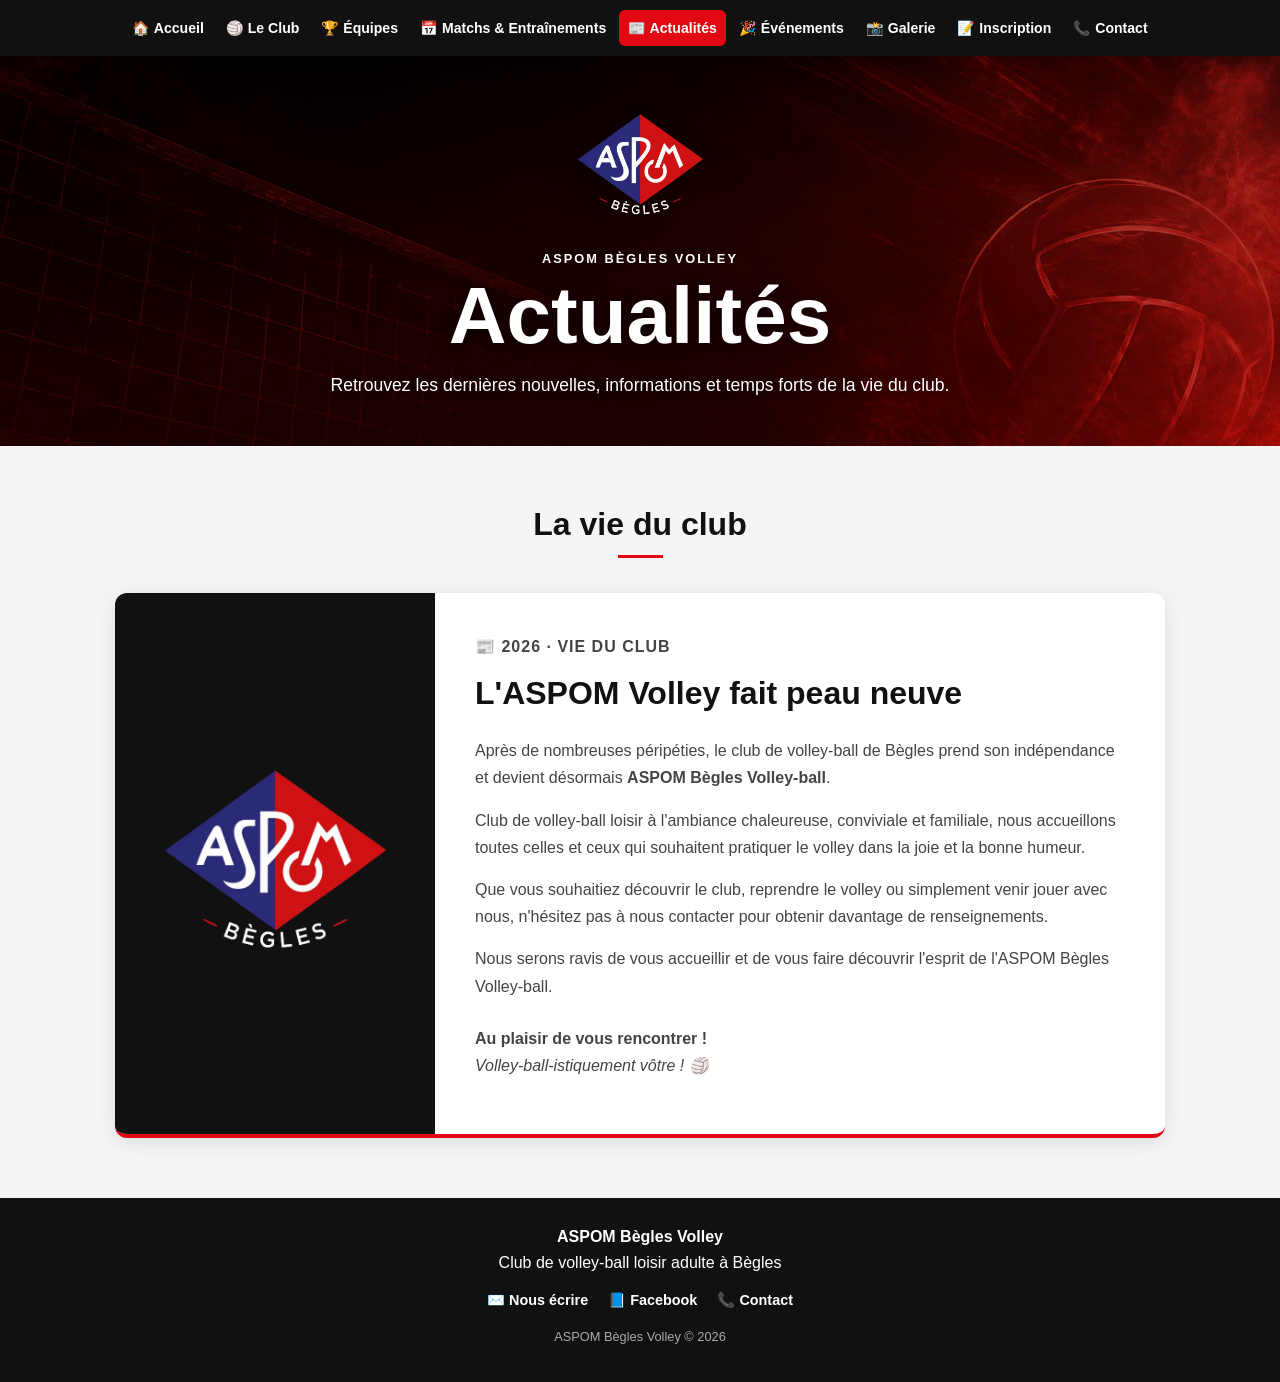
==== commit 5946f734: "Update-v16" ====
--- a/actualites.html
+++ b/actualites.html
@@ -194,12 +194,44 @@
          FOOTER
     ====================================================== -->
 
-    <footer>
-
-        <p>
-            ASPOM Bègles Volley © 2026
-        </p>
-
+   <footer>
+
+        <div class="footer-content">
+    
+            <p>
+                <strong>ASPOM Bègles Volley</strong>
+            </p>
+    
+            <p>
+                Club de volley-ball loisir adulte à Bègles
+            </p>
+    
+            <div class="footer-links">
+    
+                <a href="mailto:aspom.beglesvolleyball@gmail.com">
+                    ✉️ Nous écrire
+                </a>
+    
+                <a
+                    href="https://www.facebook.com/aspombeglesvolley/"
+                    target="_blank"
+                    rel="noopener noreferrer"
+                >
+                    📘 Facebook
+                </a>
+    
+                <a href="./contact.html">
+                    📞 Contact
+                </a>
+    
+            </div>
+    
+            <p class="footer-copyright">
+                ASPOM Bègles Volley © 2026
+            </p>
+    
+        </div>
+    
     </footer>
 
 </body>
--- a/style.css
+++ b/style.css
@@ -430,46 +430,104 @@
 ===================================================== */
 
 footer {
-    padding: 20px;
+    padding: 30px 20px;
 
     text-align: center;
 
     background: #111111;
 
     color: #ffffff;
-
-    font-size: 0.9rem;
-}
-
-/* =====================================================
-   PAGE CLUB - BANDEAU
-===================================================== */
-
-.page-hero {
-    min-height: 390px;
-
+}
+
+
+.footer-content {
+    max-width: 1000px;
+
+    margin: 0 auto;
+}
+
+
+.footer-content p {
+    margin-bottom: 8px;
+}
+
+
+.footer-links {
     display: flex;
     justify-content: center;
     align-items: center;
 
+    gap: 20px;
+
+    flex-wrap: wrap;
+
+    margin: 20px 0;
+}
+
+
+.footer-links a {
+    color: #ffffff;
+
+    text-decoration: none;
+
+    font-weight: bold;
+
+    font-size: 0.9rem;
+}
+
+
+.footer-links a:hover {
+    color: #e30613;
+}
+
+
+.footer-copyright {
+    margin-top: 15px;
+
+    color: #aaaaaa;
+
+    font-size: 0.8rem;
+}
+
+/* =====================================================
+   PAGE CLUB - BANDEAU
+===================================================== */
+
+.page-hero {
+    position: relative;
+
+    min-height: 390px;
+
+    display: flex;
+    justify-content: center;
+    align-items: center;
+
     padding: 45px 20px;
 
+    overflow: hidden;
+
     text-align: center;
 
     color: #ffffff;
 
-    background:
+    background-image:
         linear-gradient(
-            135deg,
-            #320609 0%,
-            #680a11 35%,
-            #a80d17 68%,
-            #e30613 100%
-        );
+            rgba(0, 0, 0, 0.40),
+            rgba(70, 0, 0, 0.35)
+        ),
+        url("./fond-banniere-volley.png");
+
+    background-size: cover;
+    background-position: center;
+    background-repeat: no-repeat;
 }
 
 
 .page-hero-content {
+    position: relative;
+
+    z-index: 2;
+
     width: 100%;
     max-width: 850px;
 
@@ -509,6 +567,9 @@
     font-weight: 900;
 
     line-height: 1;
+
+    text-shadow:
+        0 5px 18px rgba(0, 0, 0, 0.55);
 }
 
 
@@ -520,6 +581,9 @@
     font-size: 1.1rem;
 
     line-height: 1.6;
+
+    text-shadow:
+        0 3px 10px rgba(0, 0, 0, 0.50);
 }
 
 
@@ -1280,6 +1344,9 @@
     line-height: 1.6;
 }
 
+.join-documents-button {
+    margin-top: 15px;
+}
 
 /* ÉTAPES */
 
@@ -1540,6 +1607,201 @@
 }
 
 /* =====================================================
+   DOCUMENTS D'INSCRIPTION
+===================================================== */
+
+.registration-info {
+    max-width: 1050px;
+
+    margin: 0 auto 45px;
+
+    padding: 40px;
+
+    background: #ffffff;
+
+    border-radius: 12px;
+
+    border-left: 5px solid #e30613;
+
+    box-shadow:
+        0 4px 18px rgba(0, 0, 0, 0.08);
+}
+
+
+.registration-info h2 {
+    margin-bottom: 18px;
+
+    font-size: 1.8rem;
+}
+
+
+.registration-info p {
+    margin-bottom: 10px;
+
+    color: #444444;
+
+    line-height: 1.6;
+}
+
+
+/* CARTES DOCUMENTS */
+
+.registration-documents {
+    display: grid;
+
+    grid-template-columns:
+        repeat(3, 1fr);
+
+    gap: 20px;
+
+    margin-bottom: 50px;
+}
+
+
+.document-card {
+    min-height: 300px;
+
+    display: flex;
+    flex-direction: column;
+    align-items: center;
+
+    padding: 30px 22px;
+
+    text-align: center;
+
+    background: #ffffff;
+
+    border-radius: 12px;
+
+    border-bottom: 4px solid #e30613;
+
+    box-shadow:
+        0 4px 18px rgba(0, 0, 0, 0.10);
+}
+
+
+.document-icon {
+    margin-bottom: 15px;
+
+    font-size: 2.5rem;
+}
+
+
+.document-card h3 {
+    margin-bottom: 15px;
+
+    font-size: 1.2rem;
+}
+
+
+.document-card p {
+    flex-grow: 1;
+
+    margin-bottom: 20px;
+
+    color: #444444;
+
+    font-size: 0.95rem;
+
+    line-height: 1.6;
+}
+
+
+.document-button {
+    display: inline-block;
+
+    padding: 11px 18px;
+
+    border-radius: 25px;
+
+    background: #e30613;
+
+    color: #ffffff;
+
+    text-decoration: none;
+
+    font-size: 0.9rem;
+
+    font-weight: bold;
+}
+
+
+.document-button:hover {
+    background: #b9000c;
+}
+
+
+.document-disabled {
+    background: #999999;
+}
+
+
+/* CHECKLIST */
+
+.registration-checklist {
+    max-width: 1050px;
+
+    margin: 0 auto;
+
+    padding: 40px;
+
+    background: #ffffff;
+
+    border-radius: 12px;
+
+    box-shadow:
+        0 4px 18px rgba(0, 0, 0, 0.08);
+}
+
+
+.registration-checklist h2 {
+    margin-bottom: 25px;
+
+    font-size: 1.8rem;
+}
+
+
+.checklist-grid {
+    display: grid;
+
+    grid-template-columns:
+        repeat(2, 1fr);
+
+    gap: 15px;
+}
+
+
+.checklist-grid div {
+    display: flex;
+
+    align-items: center;
+
+    gap: 12px;
+
+    padding: 18px;
+
+    background: #f7f7f7;
+
+    border-radius: 8px;
+}
+
+
+.checklist-grid span {
+    color: #e30613;
+
+    font-size: 1.4rem;
+
+    font-weight: 900;
+}
+
+
+.checklist-grid p {
+    color: #444444;
+
+    line-height: 1.5;
+}
+
+/* =====================================================
    TABLETTES
 ===================================================== */
 
@@ -1794,6 +2056,25 @@
    
        text-align: center;
    }
+
+   .registration-info {
+       padding: 30px 20px;
+   }
+   
+   
+   .registration-documents {
+       grid-template-columns: 1fr;
+   }
+   
+   
+   .registration-checklist {
+       padding: 30px 20px;
+   }
+   
+   
+   .checklist-grid {
+       grid-template-columns: 1fr;
+   }
 }
 
 
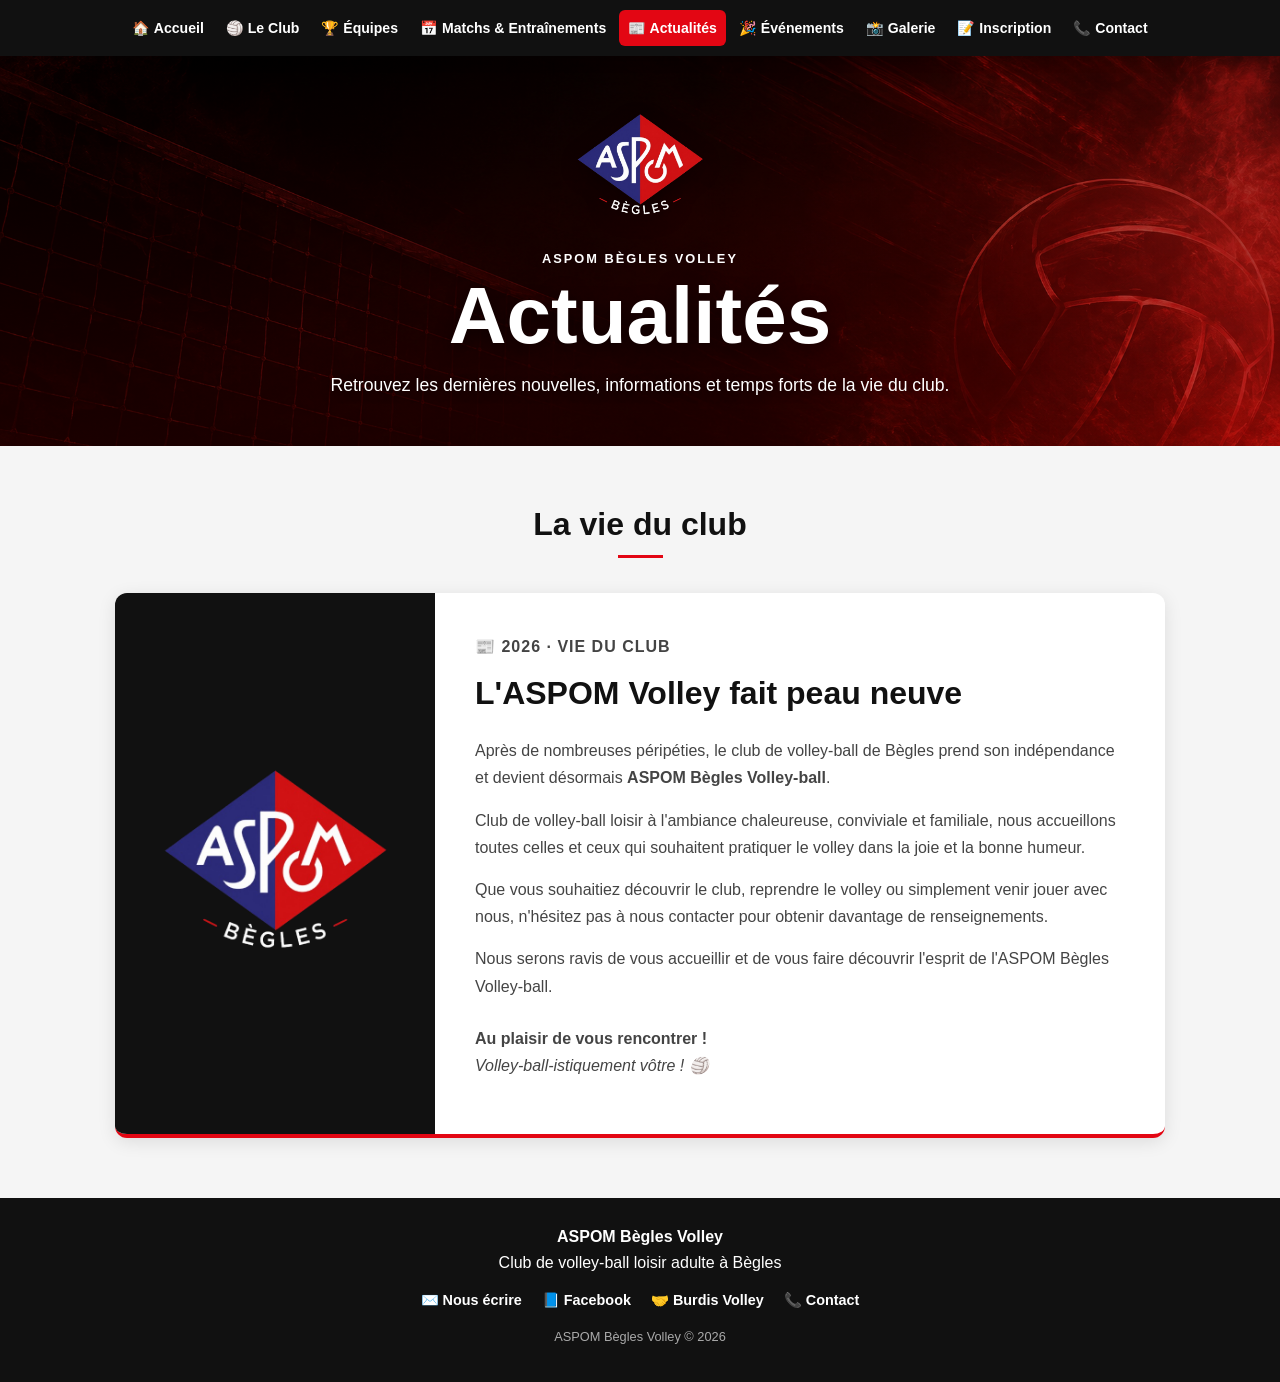
==== commit 86608948: "Add link to Burdis Volley in actualites.html" ====
--- a/actualites.html
+++ b/actualites.html
@@ -2,12 +2,73 @@
 <html lang="fr">
 
 <head>
+
     <meta charset="UTF-8">
+
     <meta name="viewport" content="width=device-width, initial-scale=1.0">
 
-    <title>Actualités | ASPOM Bègles Volley</title>
-
-    <link rel="stylesheet" href="./style.css?v=5">
+
+    <title>
+        Actualités | ASPOM Bègles Volley
+    </title>
+
+
+    <meta
+        name="description"
+        content="Suivez les actualités de l'ASPOM Bègles Volley : vie du club, informations, rencontres et temps forts de notre club de volley-ball loisir adulte à Bègles."
+    >
+
+
+    <meta
+        name="robots"
+        content="index, follow"
+    >
+
+
+    <link
+        rel="canonical"
+        href="https://aspombeglesvolleyball.github.io/aspom-volley-site/actualites.html"
+    >
+
+
+    <meta
+        property="og:title"
+        content="Actualités | ASPOM Bègles Volley"
+    >
+
+    <meta
+        property="og:description"
+        content="Retrouvez les dernières informations et les temps forts de l'ASPOM Bègles Volley."
+    >
+
+    <meta
+        property="og:type"
+        content="website"
+    >
+
+    <meta
+        property="og:url"
+        content="https://aspombeglesvolleyball.github.io/aspom-volley-site/actualites.html"
+    >
+
+    <meta
+        property="og:image"
+        content="https://aspombeglesvolleyball.github.io/aspom-volley-site/Logo_ASPOM.png"
+    >
+
+
+    <link
+        rel="icon"
+        type="image/png"
+        href="./Logo_ASPOM.png"
+    >
+
+
+    <link
+        rel="stylesheet"
+        href="./style.css?v=13"
+    >
+
 </head>
 
 <body>
@@ -219,6 +280,14 @@
                 >
                     📘 Facebook
                 </a>
+                
+                <a
+                    href="https://www.burdis-volley.fr/"
+                    target="_blank"
+                    rel="noopener noreferrer"
+                >
+                    🤝 Burdis Volley
+                </a>
     
                 <a href="./contact.html">
                     📞 Contact
--- a/style.css
+++ b/style.css
@@ -728,41 +728,158 @@
     line-height: 1.7;
 }
 
-
-/* =====================================================
-   ONGLET ACTIF NAVIGATION
-===================================================== */
-
-nav a.nav-active {
-    background: #e30613;
-}
-
-/* =====================================================
-   PAGE ÉQUIPES
-===================================================== */
-
-.team-grid {
+/* =====================================================
+   BUREAU DU CLUB
+===================================================== */
+
+.bureau-grid {
+    display: grid;
+
+    grid-template-columns:
+        repeat(4, 1fr);
+
+    gap: 18px;
+
+    margin-top: 30px;
+}
+
+
+.bureau-member {
+    min-height: 190px;
+
+    display: flex;
+    flex-direction: column;
+    justify-content: center;
+    align-items: center;
+
+    padding: 25px 15px;
+
+    text-align: center;
+
+    background: #f7f7f7;
+
+    border-radius: 10px;
+
+    border-bottom: 4px solid #e30613;
+}
+
+
+.bureau-icon {
+    margin-bottom: 12px;
+
+    font-size: 2rem;
+}
+
+
+.bureau-member h3 {
+    margin-bottom: 10px;
+
+    font-size: 1.05rem;
+}
+
+
+.bureau-name {
+    margin-bottom: 0 !important;
+
+    color: #e30613 !important;
+
+    font-size: 1rem !important;
+
+    font-weight: 800;
+}
+
+/* =====================================================
+   CHARTE & VALEURS
+===================================================== */
+
+.values-grid {
     display: grid;
 
     grid-template-columns:
         repeat(3, 1fr);
 
-    gap: 22px;
-
-    margin-bottom: 50px;
-}
-
-
-.team-card {
-    position: relative;
-
-    min-height: 260px;
+    gap: 18px;
+
+    margin-top: 30px;
+}
+
+
+.value-item {
+    min-height: 220px;
 
     display: flex;
     flex-direction: column;
     align-items: center;
     justify-content: center;
 
+    padding: 25px 18px;
+
+    text-align: center;
+
+    background: #f7f7f7;
+
+    border-radius: 10px;
+
+    border-bottom: 4px solid #e30613;
+}
+
+
+.value-icon {
+    margin-bottom: 12px;
+
+    font-size: 2rem;
+}
+
+
+.value-item h3 {
+    margin-bottom: 10px;
+
+    font-size: 1.05rem;
+}
+
+
+.value-item p {
+    margin-bottom: 0;
+
+    font-size: 0.9rem;
+
+    line-height: 1.5;
+}
+
+/* =====================================================
+   ONGLET ACTIF NAVIGATION
+===================================================== */
+
+nav a.nav-active {
+    background: #e30613;
+}
+
+/* =====================================================
+   PAGE ÉQUIPES
+===================================================== */
+
+.team-grid {
+    display: grid;
+
+    grid-template-columns:
+        repeat(3, 1fr);
+
+    gap: 22px;
+
+    margin-bottom: 50px;
+}
+
+
+.team-card {
+    position: relative;
+
+    min-height: 260px;
+
+    display: flex;
+    flex-direction: column;
+    align-items: center;
+    justify-content: center;
+
     padding: 35px 25px;
 
     text-align: center;
@@ -1802,6 +1919,95 @@
 }
 
 /* =====================================================
+   INFOS PRATIQUES ACCUEIL
+===================================================== */
+
+.home-highlights {
+    display: grid;
+    grid-template-columns: repeat(3, 1fr);
+    gap: 22px;
+
+    margin-top: 50px;
+}
+
+
+.home-highlight {
+    min-height: 260px;
+
+    display: flex;
+    flex-direction: column;
+    align-items: center;
+    justify-content: center;
+
+    padding: 30px 25px;
+
+    text-align: center;
+
+    background: #ffffff;
+
+    border-radius: 12px;
+
+    border-top: 4px solid #e30613;
+
+    box-shadow:
+        0 4px 18px rgba(0, 0, 0, 0.10);
+}
+
+
+.home-highlight-icon {
+    margin-bottom: 10px;
+
+    font-size: 2.2rem;
+}
+
+
+.home-highlight h3 {
+    margin-bottom: 12px;
+
+    font-size: 1.3rem;
+}
+
+
+.home-highlight p {
+    margin-bottom: 15px;
+
+    color: #444444;
+
+    line-height: 1.6;
+}
+
+
+.home-highlight-link {
+    margin-top: auto;
+
+    padding: 10px 18px;
+
+    border-radius: 25px;
+
+    background: #e30613;
+
+    color: #ffffff;
+
+    text-decoration: none;
+
+    font-size: 0.9rem;
+
+    font-weight: bold;
+}
+
+
+.home-highlight-link:visited {
+    color: #ffffff;
+}
+
+
+.home-highlight-link:hover {
+    background: #b9000c;
+
+    color: #ffffff;
+}
+
+/* =====================================================
    TABLETTES
 ===================================================== */
 
@@ -2075,6 +2281,20 @@
    .checklist-grid {
        grid-template-columns: 1fr;
    }
+
+   .bureau-grid {
+       grid-template-columns:
+           repeat(2, 1fr);
+   }
+
+   .values-grid {
+       grid-template-columns:
+           repeat(2, 1fr);
+   }
+
+   .home-highlights {
+       grid-template-columns: 1fr;
+   }
 }
 
 
@@ -2111,11 +2331,15 @@
     }
 
    .club-menu {
-    grid-template-columns: 1fr;
-   }
+       grid-template-columns: 1fr;
+      }
 
    .club-stats {
-    grid-template-columns: 1fr;
+       grid-template-columns: 1fr;
+      }
+
+   .values-grid {
+       grid-template-columns: 1fr;
    }
 }
 /* =====================================================
@@ -2190,3 +2414,184 @@
 .card-link:visited {
     color: #111111;
 }
+
+
+/* =====================================================
+   CORRECTIONS MOBILE
+===================================================== */
+
+@media (max-width: 700px) {
+
+    .club-stats {
+        display: grid;
+        grid-template-columns: repeat(2, minmax(0, 1fr));
+        gap: 12px;
+        width: 100%;
+    }
+
+    .club-stat {
+        width: 100%;
+        min-width: 0;
+        padding: 20px 10px;
+    }
+
+    .club-stat-number {
+        font-size: 1.7rem;
+    }
+
+    .club-stat-place {
+        font-size: 1.3rem;
+    }
+
+    .club-stat-label {
+        font-size: 0.85rem;
+    }
+
+    .schedule-block {
+        display: flex;
+        flex-direction: column;
+        align-items: stretch;
+        width: 100%;
+        gap: 20px;
+        padding: 25px 18px;
+        text-align: left;
+    }
+
+    .schedule-icon {
+        align-self: center;
+    }
+
+    .schedule-content {
+        width: 100%;
+        min-width: 0;
+    }
+
+    .schedule-details {
+        display: grid;
+        grid-template-columns: 1fr;
+        width: 100%;
+        gap: 10px;
+    }
+
+    .schedule-details div {
+        width: 100%;
+        min-width: 0;
+        padding: 15px;
+    }
+}
+
+
+/* =====================================================
+   PETITS TÉLÉPHONES
+===================================================== */
+
+@media (max-width: 420px) {
+
+    .club-stats {
+        grid-template-columns: 1fr;
+    }
+
+}
+
+/* =====================================================
+   INFOS PRATIQUES ACCUEIL
+===================================================== */
+
+.home-highlights {
+    display: grid;
+    grid-template-columns: repeat(3, 1fr);
+    gap: 22px;
+
+    margin-top: 50px;
+}
+
+
+.home-highlight {
+    min-height: 260px;
+
+    display: flex;
+    flex-direction: column;
+    align-items: center;
+
+    padding: 30px 25px;
+
+    text-align: center;
+
+    background: #ffffff;
+
+    border-radius: 12px;
+
+    border-top: 4px solid #e30613;
+
+    box-shadow:
+        0 4px 18px rgba(0, 0, 0, 0.10);
+}
+
+
+.home-highlight-icon {
+    margin-bottom: 10px;
+
+    font-size: 2.2rem;
+}
+
+
+.home-highlight h3 {
+    margin-bottom: 12px;
+
+    font-size: 1.3rem;
+}
+
+
+.home-highlight p {
+    margin-bottom: 15px;
+
+    color: #444444;
+
+    line-height: 1.6;
+}
+
+
+.home-highlight-link {
+    display: inline-block;
+
+    margin-top: auto;
+
+    padding: 10px 18px;
+
+    border-radius: 25px;
+
+    background: #e30613;
+
+    color: #ffffff;
+
+    text-decoration: none;
+
+    font-size: 0.9rem;
+
+    font-weight: bold;
+}
+
+
+.home-highlight-link:visited {
+    color: #ffffff;
+}
+
+
+.home-highlight-link:hover {
+    background: #b9000c;
+
+    color: #ffffff;
+}
+
+
+/* =====================================================
+   INFOS PRATIQUES ACCUEIL - MOBILE
+===================================================== */
+
+@media (max-width: 700px) {
+
+    .home-highlights {
+        grid-template-columns: 1fr;
+    }
+
+}
